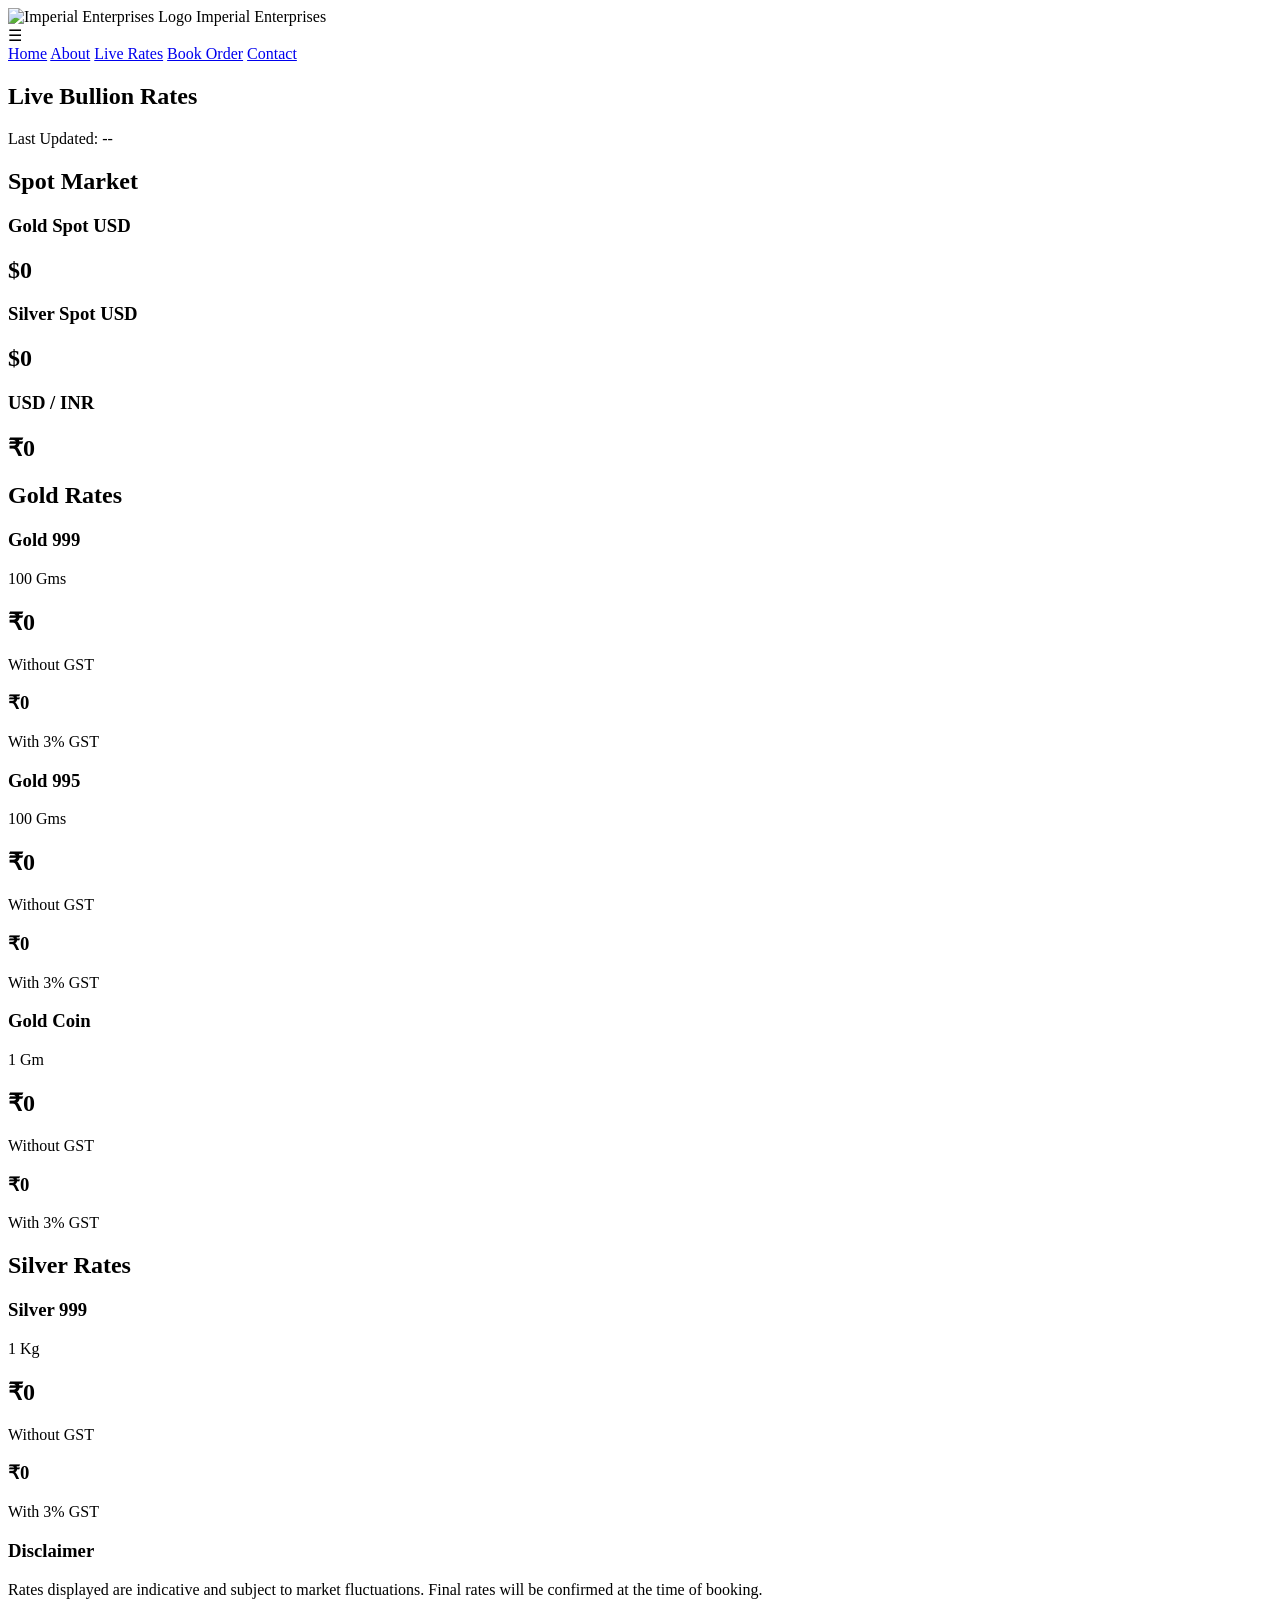
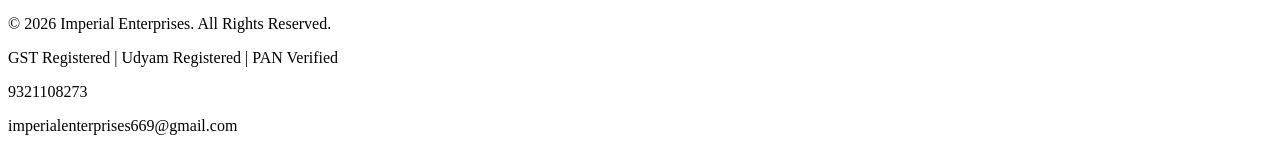
==== live-rates.html @ 8517bd81 "Add files via upload" ====
<!DOCTYPE html>
<html>
<head>
<meta charset="UTF-8">
<link rel="icon" type="image/png" href="images/logo.png">

<title>Live Bullion Rates - Imperial Enterprises</title>

<link rel="stylesheet" href="css/style.css">

<meta name="description" content="Imperial Enterprises - Live Gold and Silver Bullion Rates">

<meta name="keywords" content="gold rate, silver rate, bullion trading, gold bullion, silver bullion">

<meta name="viewport" content="width=device-width, initial-scale=1.0">

</head>

<body>

<header>

<div class="logo-container">
<img src="images/logo.png" alt="Imperial Enterprises Logo">
<span>Imperial Enterprises</span>
</div>

<div class="menu-toggle" onclick="toggleMenu()">
☰
</div>

<nav id="navbar">

<a href="index.html">Home</a>

<a href="about.html">About</a>

<a href="live-rates.html">Live Rates</a>

<a href="booking.html">Book Order</a>

<a href="contact.html">Contact</a>

</nav>

</header>

<section class="card">

<h1>Live Bullion Rates</h1>

<p id="lastUpdate">
Last Updated: --
</p>

</section>

<section class="card">

<h2>Spot Market</h2>

<div class="rate-grid">

<div class="rate-card">
<h3>Gold Spot USD</h3>
<h2 id="goldSpot">$0</h2>
</div>

<div class="rate-card">
<h3>Silver Spot USD</h3>
<h2 id="silverSpot">$0</h2>
</div>

<div class="rate-card">
<h3>USD / INR</h3>
<h2 id="usdInr">₹0</h2>
</div>

</div>

</section>

<section class="card">

<h2>Gold Rates</h2>

<div class="rate-grid">

<div class="rate-card">
<h3>Gold 999</h3>
<p>100 Gms</p>
<h2 id="gold999">₹0</h2>
<p>Without GST</p>
<h3 id="gold999gst">₹0</h3>
<p>With 3% GST</p>
</div>

<div class="rate-card">
<h3>Gold 995</h3>
<p>100 Gms</p>
<h2 id="gold995">₹0</h2>
<p>Without GST</p>
<h3 id="gold995gst">₹0</h3>
<p>With 3% GST</p>
</div>

<div class="rate-card">
<h3>Gold Coin</h3>
<p>1 Gm</p>
<h2 id="goldcoin">₹0</h2>
<p>Without GST</p>
<h3 id="goldcoingst">₹0</h3>
<p>With 3% GST</p>
</div>

</div>

</section>

<section class="card">

<h2>Silver Rates</h2>

<div class="rate-grid">

<div class="rate-card">

<h3>Silver 999</h3>

<p>1 Kg</p>

<h2 id="silver">₹0</h2>

<p>Without GST</p>

<h3 id="silvergst">₹0</h3>

<p>With 3% GST</p>

</div>

</div>

</section>

<section class="card">

<h3>Disclaimer</h3>

<p>
Rates displayed are indicative and subject to market fluctuations.
Final rates will be confirmed at the time of booking.
</p>

</section>

<footer>

<p>© 2026 Imperial Enterprises. All Rights Reserved.</p>

<p>GST Registered | Udyam Registered | PAN Verified</p>

<p>9321108273</p>

<p>imperialenterprises669@gmail.com</p>

</footer>

<script src="js/rates.js"></script>
<script src="js/live-rates.js"></script>
<script src="js/app.js"></script>

</body>
</html>
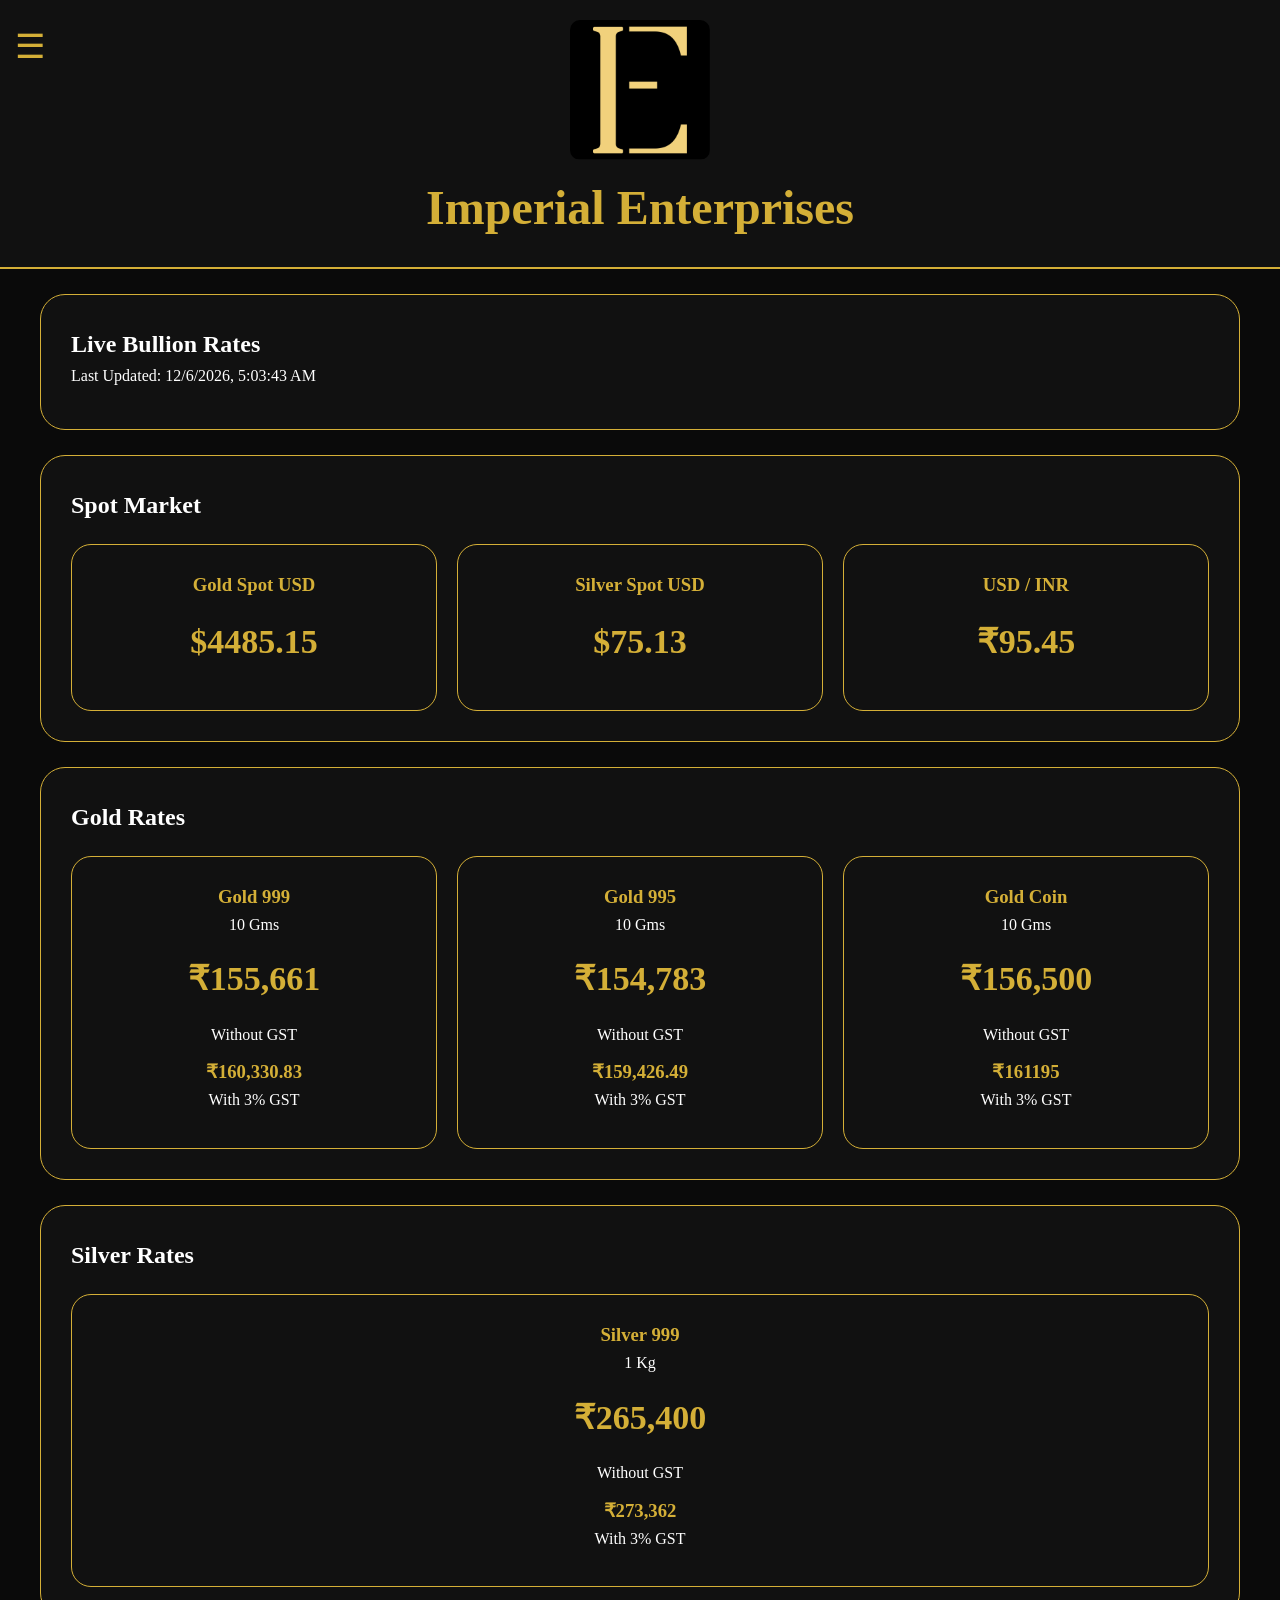
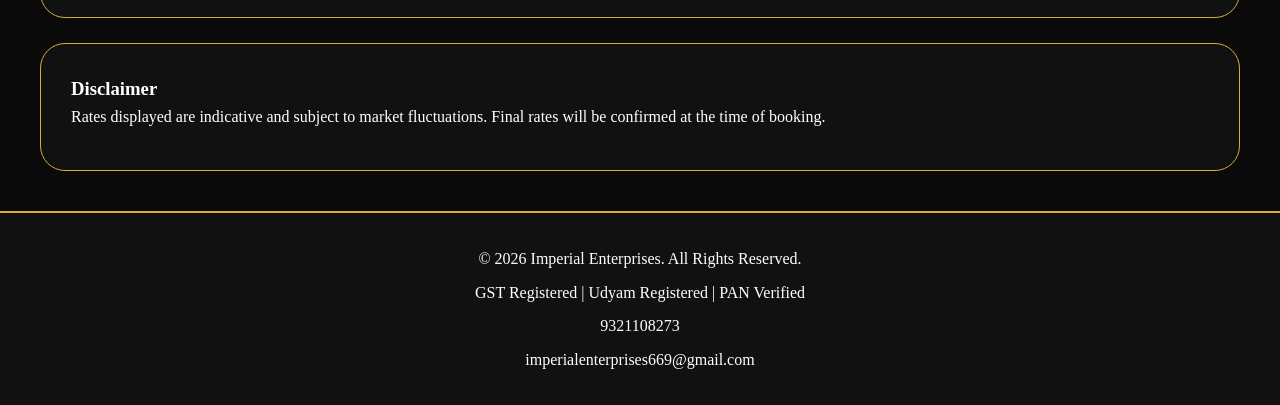
==== commit b601fa2b: "Update live-rates.html" ====
--- a/live-rates.html
+++ b/live-rates.html
@@ -88,7 +88,7 @@
 
 <div class="rate-card">
 <h3>Gold 999</h3>
-<p>100 Gms</p>
+<p>10 Gms</p>
 <h2 id="gold999">₹0</h2>
 <p>Without GST</p>
 <h3 id="gold999gst">₹0</h3>
@@ -97,7 +97,7 @@
 
 <div class="rate-card">
 <h3>Gold 995</h3>
-<p>100 Gms</p>
+<p>10 Gms</p>
 <h2 id="gold995">₹0</h2>
 <p>Without GST</p>
 <h3 id="gold995gst">₹0</h3>
@@ -106,7 +106,7 @@
 
 <div class="rate-card">
 <h3>Gold Coin</h3>
-<p>1 Gm</p>
+<p>10 Gms</p>
 <h2 id="goldcoin">₹0</h2>
 <p>Without GST</p>
 <h3 id="goldcoingst">₹0</h3>
@@ -171,4 +171,4 @@
 <script src="js/app.js"></script>
 
 </body>
-</html>+</html>
--- a/css/style.css
+++ b/css/style.css
@@ -0,0 +1,434 @@
+*{
+margin:0;
+padding:0;
+box-sizing:border-box;
+}
+
+body{
+background:#0a0a0a;
+color:#fff;
+font-family:'Cinzel',serif;
+overflow-x:hidden;
+line-height:1.6;
+}
+
+/* HEADER */
+
+header{
+background:#111;
+border-bottom:2px solid #D4AF37;
+padding:20px 15px;
+position:sticky;
+top:0;
+z-index:1000;
+text-align:center;
+}
+
+.logo-container{
+display:flex;
+flex-direction:column;
+align-items:center;
+justify-content:center;
+gap:10px;
+}
+
+.logo-container img{
+width:140px;
+max-width:100%;
+height:auto;
+border-radius:10px;
+}
+
+.logo-container span{
+font-size:48px;
+font-weight:bold;
+color:#D4AF37;
+}
+
+/* HAMBURGER */
+
+.menu-toggle{
+position:absolute;
+left:15px;
+top:20px;
+font-size:34px;
+color:#D4AF37;
+cursor:pointer;
+display:block;
+z-index:1100;
+}
+
+/* NAV */
+
+nav{
+display:none;
+flex-direction:column;
+background:#111;
+margin-top:15px;
+border-top:1px solid #333;
+}
+
+nav.active{
+display:flex;
+}
+
+nav a{
+color:#fff;
+text-decoration:none;
+padding:15px;
+border-top:1px solid #333;
+transition:0.3s;
+}
+
+nav a:hover{
+background:#1a1a1a;
+color:#D4AF37;
+}
+
+/* HERO */
+
+.hero{
+max-width:1200px;
+margin:auto;
+padding:70px 25px;
+text-align:center;
+}
+
+.hero h1{
+font-size:70px;
+color:#D4AF37;
+margin-bottom:15px;
+}
+
+.hero h2{
+font-size:52px;
+margin-bottom:20px;
+}
+
+.hero p{
+font-size:28px;
+max-width:900px;
+margin:auto;
+}
+
+/* CARDS */
+
+.card{
+background:#111;
+border:1px solid #D4AF37;
+border-radius:25px;
+padding:30px;
+margin:25px auto;
+width:95%;
+max-width:1200px;
+}
+
+.card h2{
+color:#fff;
+margin-bottom:15px;
+}
+
+.card p{
+margin-bottom:10px;
+}
+
+.card ol{
+padding-left:35px;
+margin-top:15px;
+}
+
+.card ol li{
+margin-bottom:15px;
+padding-left:10px;
+line-height:1.8;
+}
+
+/* BUTTONS */
+
+.btn,
+button{
+background:#D4AF37;
+color:#000;
+padding:15px 25px;
+border:none;
+border-radius:10px;
+font-weight:bold;
+text-decoration:none;
+cursor:pointer;
+display:inline-block;
+margin:8px;
+transition:.3s;
+}
+
+.btn:hover,
+button:hover{
+opacity:.9;
+}
+
+.booking-submit-btn{
+display:block;
+width:100%;
+max-width:400px;
+margin:0 auto;
+text-align:center;
+font-size:20px;
+padding:16px;
+}
+
+/* BOOKING PAGE BUTTONS */
+
+.booking-submit-btn,
+#generateCodeBtn,
+#submitWhatsappBtn{
+display:block;
+width:100%;
+max-width:500px;
+margin:20px auto;
+padding:18px;
+font-size:22px;
+font-weight:bold;
+text-align:center;
+}
+
+
+/* FORMS */
+
+input,
+select,
+textarea{
+width:100%;
+padding:14px;
+margin:10px 0;
+border:none;
+border-radius:8px;
+font-size:16px;
+}
+
+textarea{
+min-height:120px;
+resize:vertical;
+}
+
+/* TABLES */
+
+table{
+width:100%;
+border-collapse:collapse;
+}
+
+table th,
+table td{
+border:1px solid #D4AF37;
+padding:15px;
+text-align:center;
+}
+
+table th{
+background:#111;
+color:#D4AF37;
+}
+
+/* RATE GRID */
+
+.rate-grid{
+display:grid;
+grid-template-columns:repeat(auto-fit,minmax(300px,1fr));
+gap:20px;
+margin-top:20px;
+}
+
+.rate-card{
+background:#111;
+border:1px solid #D4AF37;
+border-radius:20px;
+padding:25px;
+text-align:center;
+}
+
+.rate-card h2{
+color:#D4AF37;
+font-size:34px;
+margin:15px 0;
+}
+
+.rate-card h3{
+color:#D4AF37;
+}
+
+/* CONTACT */
+
+.contact-buttons{
+display:flex;
+justify-content:center;
+gap:15px;
+flex-wrap:wrap;
+}
+
+/* WHATSAPP */
+
+.whatsapp-float{
+position:fixed;
+bottom:20px;
+right:20px;
+width:60px;
+height:60px;
+background:#25D366;
+border-radius:50%;
+display:flex;
+align-items:center;
+justify-content:center;
+font-size:30px;
+text-decoration:none;
+z-index:999;
+}
+
+/* FOOTER */
+
+footer{
+background:#111;
+border-top:2px solid #D4AF37;
+padding:25px;
+text-align:center;
+margin-top:40px;
+}
+
+footer p{
+margin:8px 0;
+}
+
+/* MOBILE */
+
+@media screen and (max-width:768px){
+
+body{
+font-size:16px;
+}
+
+header{
+padding:15px 10px;
+}
+
+.logo-container img{
+width:90px;
+}
+
+.logo-container span{
+font-size:22px;
+}
+
+.menu-toggle{
+font-size:28px;
+top:15px;
+left:15px;
+}
+
+.hero{
+padding:40px 15px;
+}
+
+.hero h1{
+font-size:34px;
+line-height:1.2;
+}
+
+.hero h2{
+font-size:24px;
+line-height:1.3;
+}
+
+.hero p{
+font-size:16px;
+line-height:1.7;
+}
+
+.card{
+width:95%;
+margin:15px auto;
+padding:20px;
+}
+
+.card h2{
+font-size:28px;
+}
+
+.rate-grid{
+display:grid;
+grid-template-columns:1fr;
+gap:15px;
+}
+
+.rate-card{
+padding:20px;
+}
+
+.rate-card h3{
+font-size:24px;
+}
+
+.btn,
+button{
+width:100%;
+display:block;
+margin:10px 0;
+font-size:16px;
+}
+
+.booking-submit-btn{
+max-width:100%;
+}
+
+.contact-buttons{
+flex-direction:column;
+}
+
+table{
+width:100%;
+display:table;
+}
+
+table th,
+table td{
+padding:12px;
+font-size:16px;
+}
+
+input,
+select,
+textarea{
+font-size:16px;
+}
+
+footer{
+padding:20px 15px;
+}
+
+footer p{
+font-size:15px;
+word-break:break-word;
+}
+
+.whatsapp-float{
+width:55px;
+height:55px;
+font-size:26px;
+right:15px;
+bottom:15px;
+}
+
+}
+
+html{
+-webkit-text-size-adjust:100%;
+}
+
+img{
+max-width:100%;
+height:auto;
+}
+
+.card,
+.hero,
+footer,
+header{
+overflow:hidden;
+}
